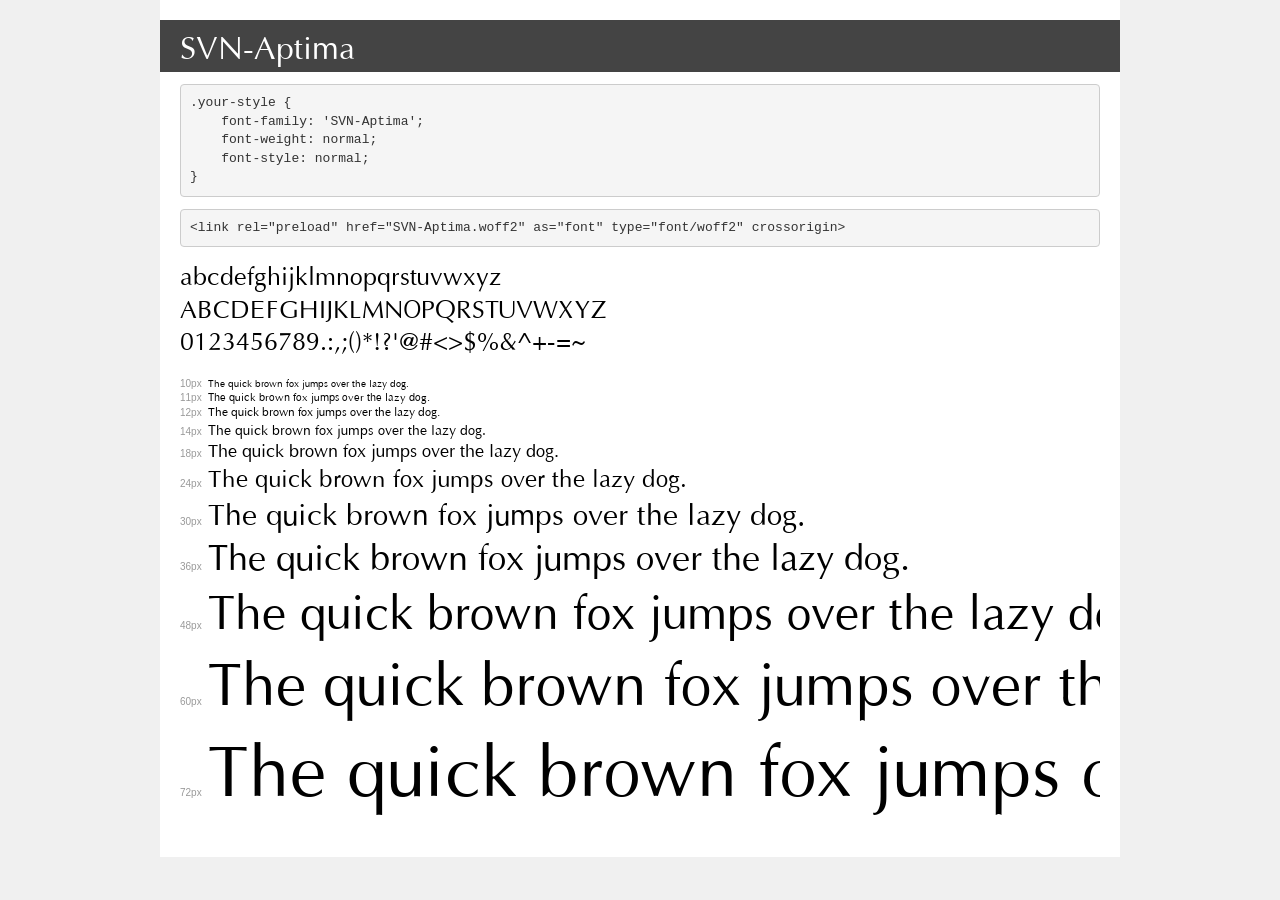
==== fonts/demo.html @ 095797d6 "update" ====
<!DOCTYPE html>
<html lang="en">
<head>
    <meta charset="utf-8">
    <meta http-equiv="X-UA-Compatible" content="IE=edge">
    <meta name="viewport" content="width=device-width, initial-scale=1">
    <meta name="robots" content="noindex, noarchive">
    <meta name="format-detection" content="telephone=no">
    <title>Transfonter demo</title>
    <link href="stylesheet.css" rel="stylesheet">
    <style>
        /*
        http://meyerweb.com/eric/tools/css/reset/
        v2.0 | 20110126
        License: none (public domain)
        */
        html, body, div, span, applet, object, iframe,
        h1, h2, h3, h4, h5, h6, p, blockquote, pre,
        a, abbr, acronym, address, big, cite, code,
        del, dfn, em, img, ins, kbd, q, s, samp,
        small, strike, strong, sub, sup, tt, var,
        b, u, i, center,
        dl, dt, dd, ol, ul, li,
        fieldset, form, label, legend,
        table, caption, tbody, tfoot, thead, tr, th, td,
        article, aside, canvas, details, embed,
        figure, figcaption, footer, header, hgroup,
        menu, nav, output, ruby, section, summary,
        time, mark, audio, video {
            margin: 0;
            padding: 0;
            border: 0;
            font-size: 100%;
            font: inherit;
            vertical-align: baseline;
        }
        /* HTML5 display-role reset for older browsers */
        article, aside, details, figcaption, figure,
        footer, header, hgroup, menu, nav, section {
            display: block;
        }
        body {
            line-height: 1;
        }
        ol, ul {
            list-style: none;
        }
        blockquote, q {
            quotes: none;
        }
        blockquote:before, blockquote:after,
        q:before, q:after {
            content: '';
            content: none;
        }
        table {
            border-collapse: collapse;
            border-spacing: 0;
        }
        /* demo styles */
        body {
            background: #f0f0f0;
            color: #000;
        }
        .page {
            background: #fff;
            width: 920px;
            margin: 0 auto;
            padding: 20px 20px 0 20px;
            overflow: hidden;
        }
        .font-container {
            overflow-x: auto;
            overflow-y: hidden;
            margin-bottom: 40px;
            line-height: 1.3;
            white-space: nowrap;
            padding-bottom: 5px;
        }
        h1 {
            position: relative;
            background: #444;
            font-size: 32px;
            color: #fff;
            padding: 10px 20px;
            margin: 0 -20px 12px -20px;
        }
        .letters {
            font-size: 25px;
            margin-bottom: 20px;
        }
        .s10:before {
            content: '10px';
        }
        .s11:before {
            content: '11px';
        }
        .s12:before {
            content: '12px';
        }
        .s14:before {
            content: '14px';
        }
        .s18:before {
            content: '18px';
        }
        .s24:before {
            content: '24px';
        }
        .s30:before {
            content: '30px';
        }
        .s36:before {
            content: '36px';
        }
        .s48:before {
            content: '48px';
        }
        .s60:before {
            content: '60px';
        }
        .s72:before {
            content: '72px';
        }
        .s10:before, .s11:before, .s12:before, .s14:before,
        .s18:before, .s24:before, .s30:before, .s36:before,
        .s48:before, .s60:before, .s72:before {
            font-family: Arial, sans-serif;
            font-size: 10px;
            font-weight: normal;
            font-style: normal;
            color: #999;
            padding-right: 6px;
        }
        pre {
            display: block;
            padding: 9px;
            margin: 0 0 12px;
            font-family: Monaco, Menlo, Consolas, "Courier New", monospace;
            font-size: 13px;
            line-height: 1.428571429;
            color: #333;
            font-weight: normal;
            font-style: normal;
            background-color: #f5f5f5;
            border: 1px solid #ccc;
            overflow-x: auto;
            border-radius: 4px;
        }
        /* responsive */
        @media (max-width: 959px) {
            .page {
                width: auto;
                margin: 0;
            }
        }
    </style>
</head>
<body>
<div class="page">
    <div class="demo">
        <h1 style="font-family: 'SVN-Aptima'; font-weight: normal; font-style: normal;">SVN-Aptima</h1>
        <pre title="Usage">.your-style {
    font-family: 'SVN-Aptima';
    font-weight: normal;
    font-style: normal;
}</pre>
        <pre title="Preload (optional)">
&lt;link rel=&quot;preload&quot; href=&quot;SVN-Aptima.woff2&quot; as=&quot;font&quot; type=&quot;font/woff2&quot; crossorigin&gt;</pre>
        <div class="font-container" style="font-family: 'SVN-Aptima'; font-weight: normal; font-style: normal;">
            <p class="letters">
                abcdefghijklmnopqrstuvwxyz<br>
ABCDEFGHIJKLMNOPQRSTUVWXYZ<br>
                0123456789.:,;()*!?'@#&lt;&gt;$%&^+-=~
            </p>
            <p class="s10" style="font-size: 10px;">The quick brown fox jumps over the lazy dog.</p>
            <p class="s11" style="font-size: 11px;">The quick brown fox jumps over the lazy dog.</p>
            <p class="s12" style="font-size: 12px;">The quick brown fox jumps over the lazy dog.</p>
            <p class="s14" style="font-size: 14px;">The quick brown fox jumps over the lazy dog.</p>
            <p class="s18" style="font-size: 18px;">The quick brown fox jumps over the lazy dog.</p>
            <p class="s24" style="font-size: 24px;">The quick brown fox jumps over the lazy dog.</p>
            <p class="s30" style="font-size: 30px;">The quick brown fox jumps over the lazy dog.</p>
            <p class="s36" style="font-size: 36px;">The quick brown fox jumps over the lazy dog.</p>
            <p class="s48" style="font-size: 48px;">The quick brown fox jumps over the lazy dog.</p>
            <p class="s60" style="font-size: 60px;">The quick brown fox jumps over the lazy dog.</p>
            <p class="s72" style="font-size: 72px;">The quick brown fox jumps over the lazy dog.</p>
        </div>
    </div>

</div>
</body>
</html>
---- fonts/stylesheet.css ----
@font-face {
    font-family: 'SVN-Aptima';
    src: url('SVN-Aptima.eot');
    src: url('SVN-Aptima.eot?#iefix') format('embedded-opentype'),
        url('SVN-Aptima.woff2') format('woff2'),
        url('SVN-Aptima.woff') format('woff'),
        url('SVN-Aptima.ttf') format('truetype'),
        url('SVN-Aptima.svg#SVN-Aptima') format('svg');
    font-weight: normal;
    font-style: normal;
    font-display: swap;
}
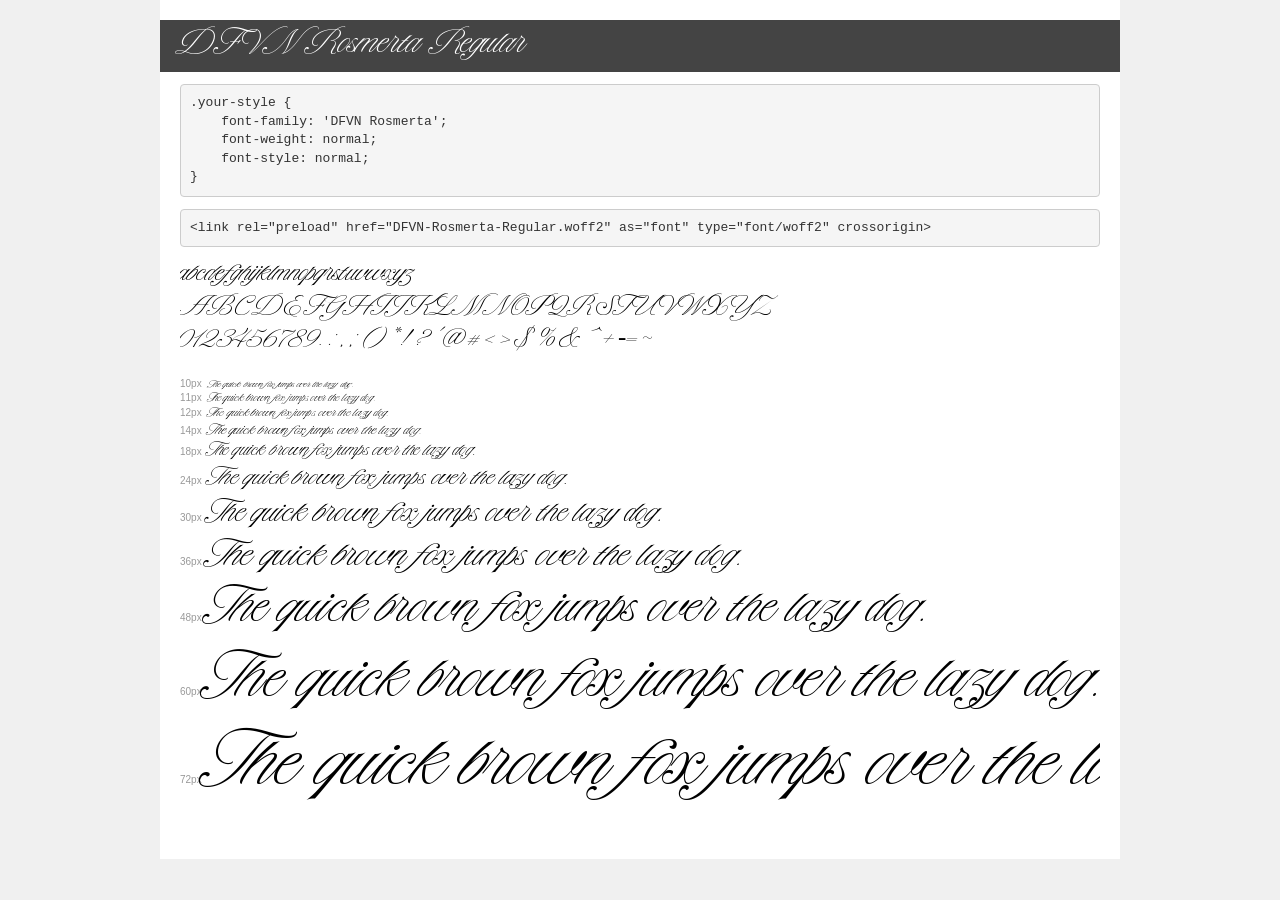
==== commit bf5fa825: "update" ====
--- a/fonts/demo.html
+++ b/fonts/demo.html
@@ -159,15 +159,15 @@
 <body>
 <div class="page">
     <div class="demo">
-        <h1 style="font-family: 'SVN-Aptima'; font-weight: normal; font-style: normal;">SVN-Aptima</h1>
+        <h1 style="font-family: 'DFVN Rosmerta'; font-weight: normal; font-style: normal;">DFVN Rosmerta Regular</h1>
         <pre title="Usage">.your-style {
-    font-family: 'SVN-Aptima';
+    font-family: 'DFVN Rosmerta';
     font-weight: normal;
     font-style: normal;
 }</pre>
         <pre title="Preload (optional)">
-&lt;link rel=&quot;preload&quot; href=&quot;SVN-Aptima.woff2&quot; as=&quot;font&quot; type=&quot;font/woff2&quot; crossorigin&gt;</pre>
-        <div class="font-container" style="font-family: 'SVN-Aptima'; font-weight: normal; font-style: normal;">
+&lt;link rel=&quot;preload&quot; href=&quot;DFVN-Rosmerta-Regular.woff2&quot; as=&quot;font&quot; type=&quot;font/woff2&quot; crossorigin&gt;</pre>
+        <div class="font-container" style="font-family: 'DFVN Rosmerta'; font-weight: normal; font-style: normal;">
             <p class="letters">
                 abcdefghijklmnopqrstuvwxyz<br>
 ABCDEFGHIJKLMNOPQRSTUVWXYZ<br>
--- a/fonts/stylesheet.css
+++ b/fonts/stylesheet.css
@@ -1,11 +1,11 @@
 @font-face {
-    font-family: 'SVN-Aptima';
-    src: url('SVN-Aptima.eot');
-    src: url('SVN-Aptima.eot?#iefix') format('embedded-opentype'),
-        url('SVN-Aptima.woff2') format('woff2'),
-        url('SVN-Aptima.woff') format('woff'),
-        url('SVN-Aptima.ttf') format('truetype'),
-        url('SVN-Aptima.svg#SVN-Aptima') format('svg');
+    font-family: 'DFVN Rosmerta';
+    src: url('DFVN-Rosmerta-Regular.eot');
+    src: url('DFVN-Rosmerta-Regular.eot?#iefix') format('embedded-opentype'),
+        url('DFVN-Rosmerta-Regular.woff2') format('woff2'),
+        url('DFVN-Rosmerta-Regular.woff') format('woff'),
+        url('DFVN-Rosmerta-Regular.ttf') format('truetype'),
+        url('DFVN-Rosmerta-Regular.svg#DFVN-Rosmerta-Regular') format('svg');
     font-weight: normal;
     font-style: normal;
     font-display: swap;
